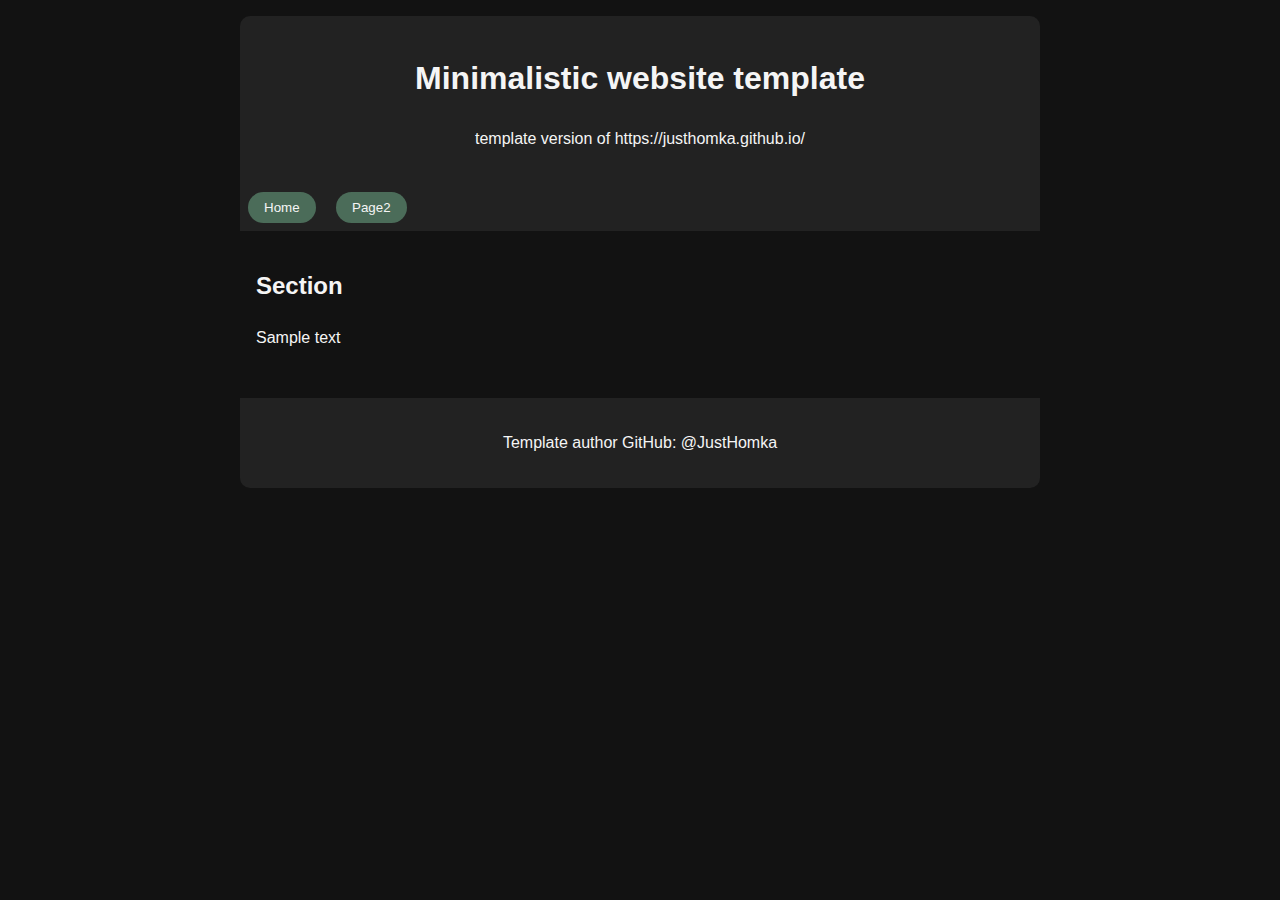
==== servers.html @ 956dc177 "edited" ====
<!DOCTYPE html>
<html lang="en">
<head>
    <meta charset="UTF-8">
    <meta name="viewport" content="width=device-width, initial-scale=1.0">
    <title>Minimalistic website template | page2</title>
    <link rel="stylesheet" href="style.css">
</head>
<body>
    <div class="container">
        <header>
            <h1>Minimalistic website template</h1>
            <p>template version of https://justhomka.github.io/</p>
        </header>
        <nav>
            <button class="nav-buttons" onclick="redirecttohome()">Home</button>
            <button class="nav-buttons" onclick="redirecttogames()">Page2</button>
        </nav>
        <section>
            <h2>Section</h2>
            <p>Sample text</p>
        </section>
        <footer>
            <p>Template author GitHub: @JustHomka</p>
        </footer>
    </div>

    <script>
        function redirecttohome() {
            window.location.href = "https://justhomka.github.io/minimalistic-website-template"
        }
        function redirecttogames() {
            window.location.href = "page2.html";
        }
    </script>
</body>
</html>
---- style.css ----
body {
    font-family: Arial, sans-serif;
    line-height: 1.6;
    margin: 0;
    padding: 0;
    background-color: #121212;
    color: #f5f5f5;
}

.container {
    max-width: 800px;
    margin: 0 auto;
    padding: 1rem;
}

header {
    background-color: #222;
    color: #f5f5f5;
    text-align: center;
    padding: 1rem;
    border-top-left-radius: 10px;
    border-top-right-radius: 10px;
}

nav {
    background-color: #222;
    padding: 0.5rem;
}

nav ul {
    list-style: none;
    margin: 0;
    padding: 0;
    display: flex;
    justify-content: center;
}

nav li {
    margin-right: 1rem;
}

nav li:last-child {
    margin-right: 0;
}

nav a {
    text-decoration: none;
    color: #f5f5f5;
    padding: 0.5rem 1rem;
}

nav a:hover {
    background-color: #333;
}

section {
    padding: 1rem;
}

footer {
    background-color: #222;
    color: #f5f5f5;
    text-align: center;
    padding: 1rem;
    border-bottom-left-radius: 10px;
    border-bottom-right-radius: 10px;
    margin-top: 1rem;
}

/* repo links */
.repository-list li {
    position: relative;
    margin-bottom: 1rem;
    padding: 1rem;
    background-color: #333;
    border-radius: 10px;
}

.repository-list a {
    color: #fff;
    text-decoration: none;
}

.repository-list a:hover {
    text-decoration: underline;
}

.repository-list li::before {
    content: "";
    position: absolute;
    top: 0;
    left: 0;
    width: 5px;
    height: 100%;
    background-color: #012773;
    border-top-left-radius: 10px;
    border-bottom-left-radius: 10px;
}

/* repo descriptions */
.repository-list p {
    margin: 0;
    padding-top: 0.5rem;
}

/* tags buttons */
.tag-selector {
    display: flex;
    flex-wrap: wrap;
    justify-content: flex-end;
    margin-bottom: 1rem;
}

.tag-button {
    margin-right: 1rem;
    margin-bottom: 1rem;
    background-color: #4B6C59;
    border: none;
    color: #f5f5f5;
    padding: 0.5rem 1rem;
    cursor: pointer;
    border-radius: 20px;
}

.tag-button:hover {
    background-color: #4B6C59;
}

/* navbar buttons */
.nav-buttons {
    margin-right: 1rem;
    background-color: #4B6C59;
    border: none;
    color: #f5f5f5;
    padding: 0.5rem 1rem;
    cursor: pointer;
    border-radius: 20px;
}
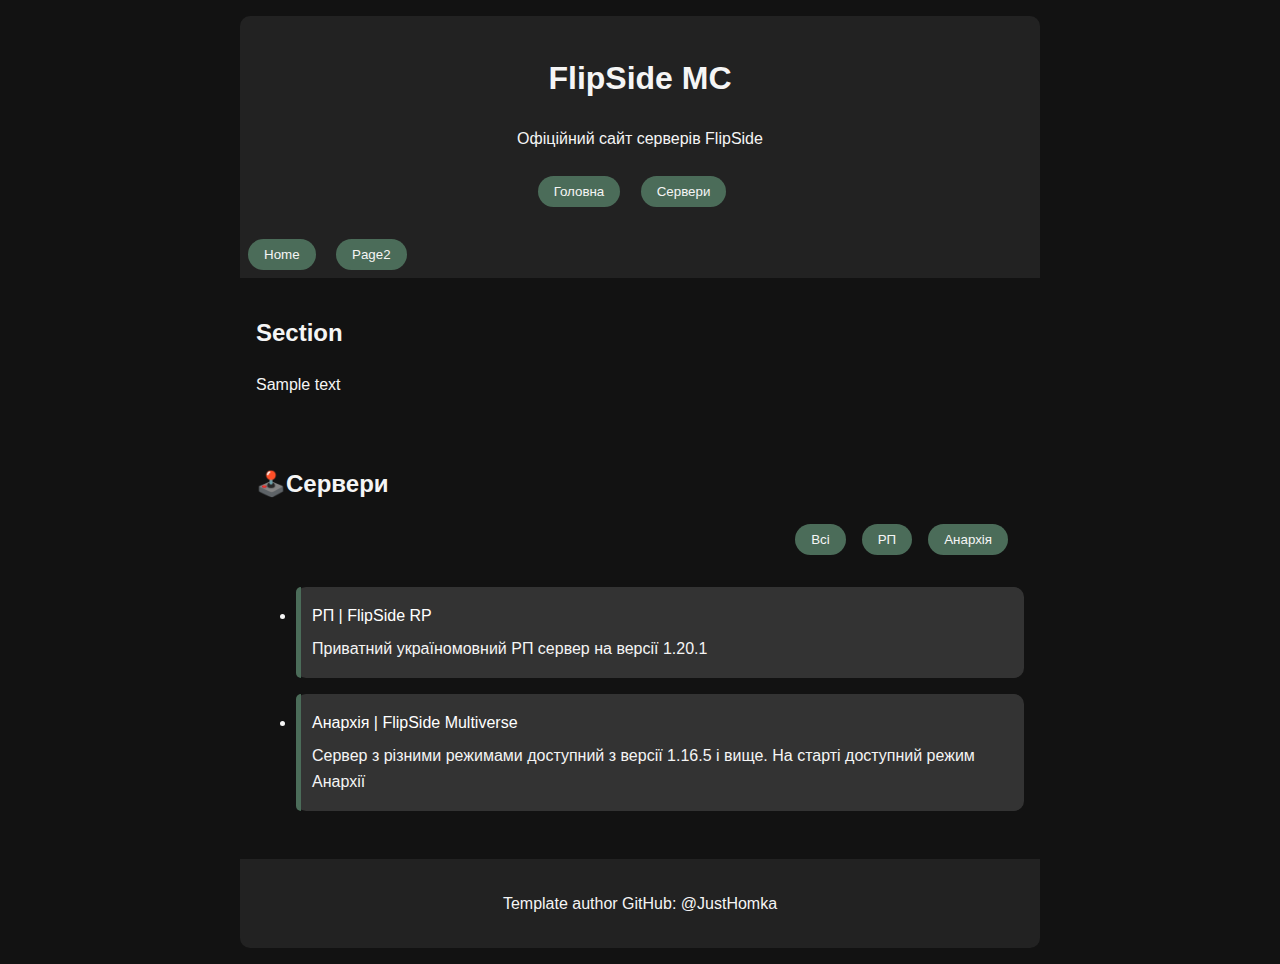
==== commit d1807586: "severs added" ====
--- a/servers.html
+++ b/servers.html
@@ -3,14 +3,18 @@
 <head>
     <meta charset="UTF-8">
     <meta name="viewport" content="width=device-width, initial-scale=1.0">
-    <title>Minimalistic website template | page2</title>
+    <title>FlipSide MC | Сервери</title>
     <link rel="stylesheet" href="style.css">
 </head>
 <body>
     <div class="container">
         <header>
-            <h1>Minimalistic website template</h1>
-            <p>template version of https://justhomka.github.io/</p>
+            <h1>FlipSide MC</h1>
+            <p>Офіційний сайт серверів FlipSide</p>
+            <nav>
+                <button class="nav-buttons" onclick="redirecttohome()">Головна</button>
+                <button class="nav-buttons" onclick="redirecttoservers()">Сервери</button>
+            </nav>
         </header>
         <nav>
             <button class="nav-buttons" onclick="redirecttohome()">Home</button>
@@ -20,17 +24,40 @@
             <h2>Section</h2>
             <p>Sample text</p>
         </section>
+        <section>
+            <h2>🕹️Сервери</h2>
+            <div class="tag-selector">
+                <button class="tag-button" onclick="filterByTag('all')">Всі</button>
+                <button class="tag-button" onclick="filterByTag('rp')">РП</button>
+                <button class="tag-button" onclick="filterByTag('anarchy')">Анархія</button>
+            </div>
+            <ul class="repository-list">
+                <li data-tags="rp">
+                    <a href="servers/rp.html" target="_blank">РП | FlipSide RP</a>
+                    <p>Приватний україномовний РП сервер на версії 1.20.1</p>
+                </li>
+                <li data-tags="HTML5">
+                    <a href="https://github.com/JustHomka/minimalistic-website-template" target="_blank">Анархія | FlipSide Multiverse</a>
+                    <p>Сервер з різними режимами доступний з версії 1.16.5 і вище. На старті доступний режим Анархії</p>
+                </li>
+            </ul>
+        </section>
         <footer>
             <p>Template author GitHub: @JustHomka</p>
         </footer>
     </div>
 
     <script>
+        /* page redirects */
         function redirecttohome() {
-            window.location.href = "https://justhomka.github.io/minimalistic-website-template"
+            window.location.href = "https://mc.flipside.net.ua"
         }
-        function redirecttogames() {
-            window.location.href = "page2.html";
+        function redirecttoservers() {
+            window.location.href = "servers.html";
+        }
+        /* discord redirects */
+        function rp_discord() {
+            window.location.href = "https://discord.gg/5DRCKTRhy3";
         }
     </script>
 </body>
--- a/style.css
+++ b/style.css
@@ -92,7 +92,7 @@
     left: 0;
     width: 5px;
     height: 100%;
-    background-color: #012773;
+    background-color: #4B6C59;
     border-top-left-radius: 10px;
     border-bottom-left-radius: 10px;
 }
@@ -136,3 +136,15 @@
     cursor: pointer;
     border-radius: 20px;
 }
+
+/* standart button */
+.standart-button {
+    margin-right: 1rem;
+    margin-bottom: 1rem;
+    background-color: #4B6C59;
+    border: none;
+    color: #f5f5f5;
+    padding: 0.5rem 1rem;
+    cursor: pointer;
+    border-radius: 20px;
+}
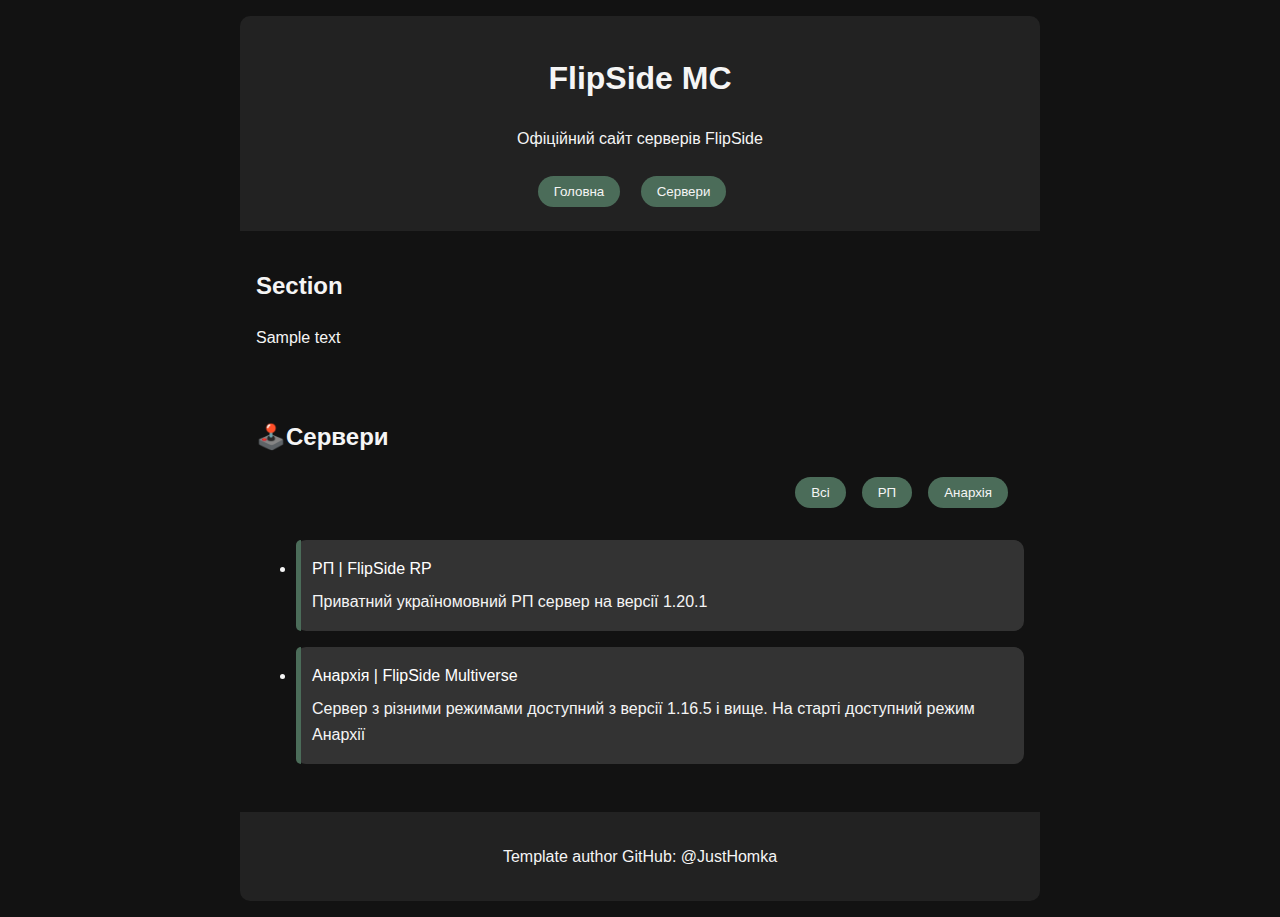
==== commit 29ec482a: "Update servers.html" ====
--- a/servers.html
+++ b/servers.html
@@ -16,10 +16,6 @@
                 <button class="nav-buttons" onclick="redirecttoservers()">Сервери</button>
             </nav>
         </header>
-        <nav>
-            <button class="nav-buttons" onclick="redirecttohome()">Home</button>
-            <button class="nav-buttons" onclick="redirecttogames()">Page2</button>
-        </nav>
         <section>
             <h2>Section</h2>
             <p>Sample text</p>
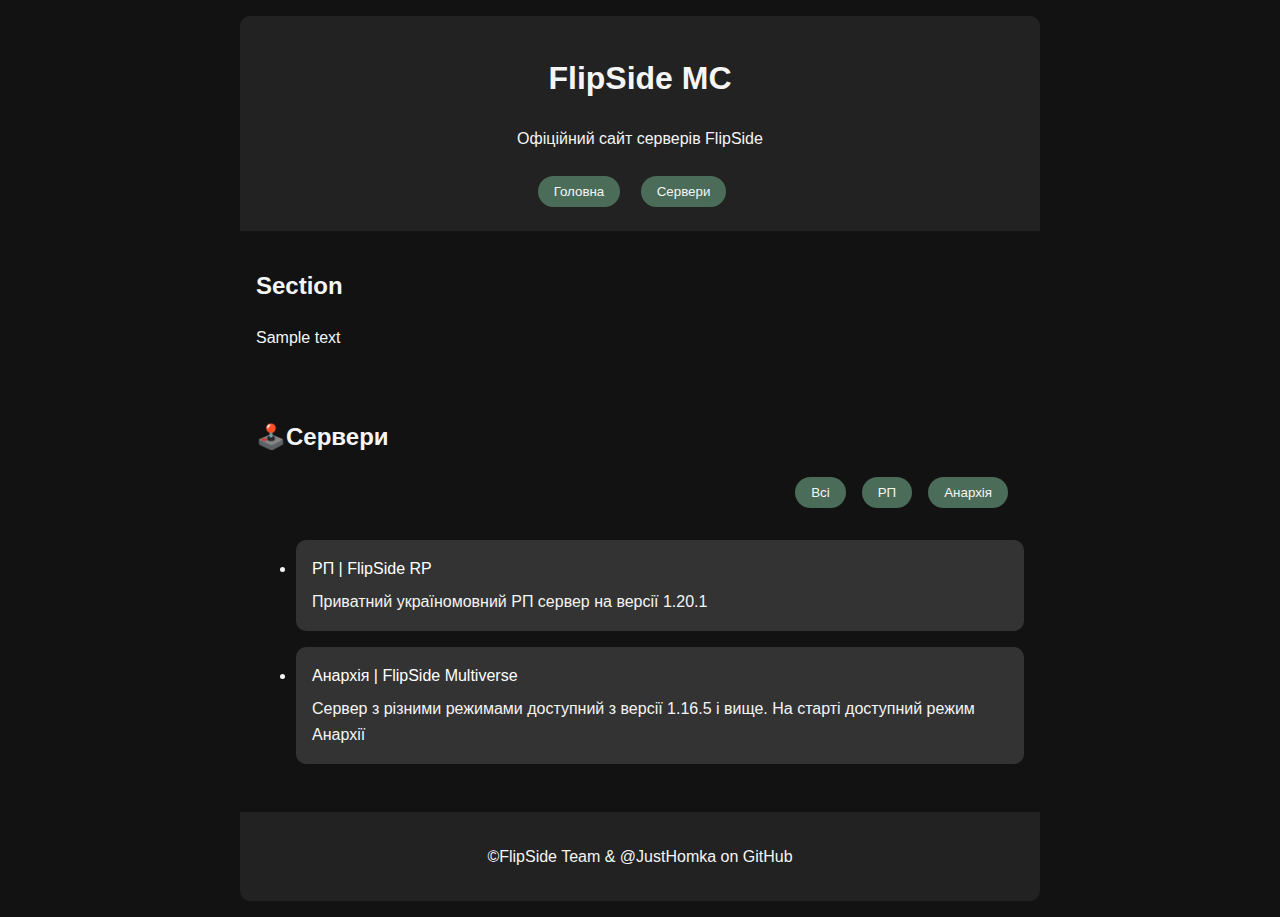
==== commit 8381ba4f: "Update servers.html" ====
--- a/servers.html
+++ b/servers.html
@@ -39,7 +39,7 @@
             </ul>
         </section>
         <footer>
-            <p>Template author GitHub: @JustHomka</p>
+            <p>©FlipSide Team & @JustHomka on GitHub</p>
         </footer>
     </div>
 
--- a/style.css
+++ b/style.css
@@ -92,7 +92,6 @@
     left: 0;
     width: 5px;
     height: 100%;
-    background-color: #4B6C59;
     border-top-left-radius: 10px;
     border-bottom-left-radius: 10px;
 }
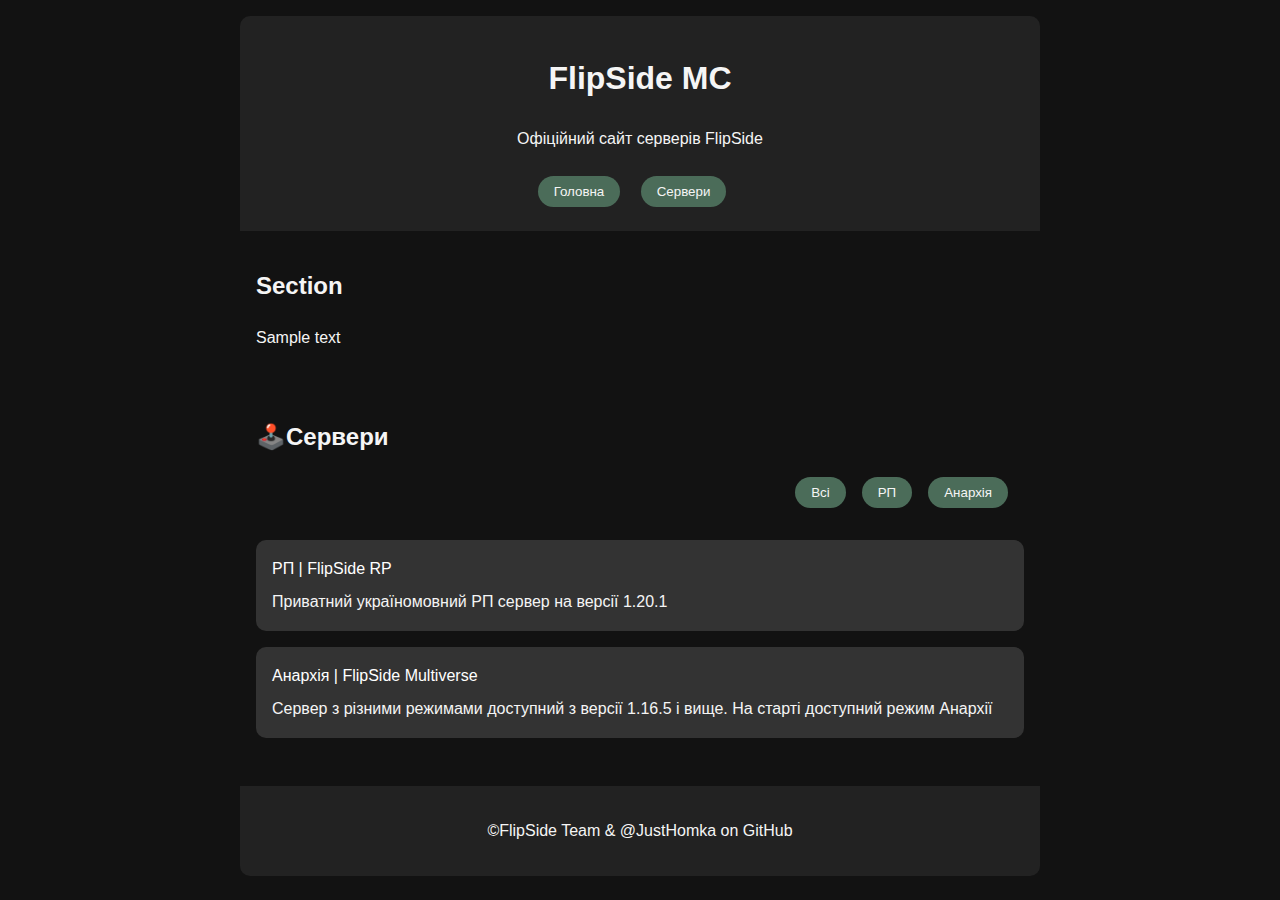
==== commit 6b91ddea: "tag fix" ====
--- a/servers.html
+++ b/servers.html
@@ -44,6 +44,16 @@
     </div>
 
     <script>
+        function filterByTag(tag) {
+            const repositoryItems = document.querySelectorAll('.repository-list li');
+            repositoryItems.forEach(item => {
+                if (tag === 'all' || item.dataset.tags.includes(tag)) {
+                    item.style.display = 'block';
+                } else {
+                    item.style.display = 'none';
+                }
+            });
+        }
         /* page redirects */
         function redirecttohome() {
             window.location.href = "https://mc.flipside.net.ua"
--- a/style.css
+++ b/style.css
@@ -68,6 +68,11 @@
 }
 
 /* repo links */
+ul {
+    list-style-type: none;
+    padding-left: 0;
+}
+
 .repository-list li {
     position: relative;
     margin-bottom: 1rem;
